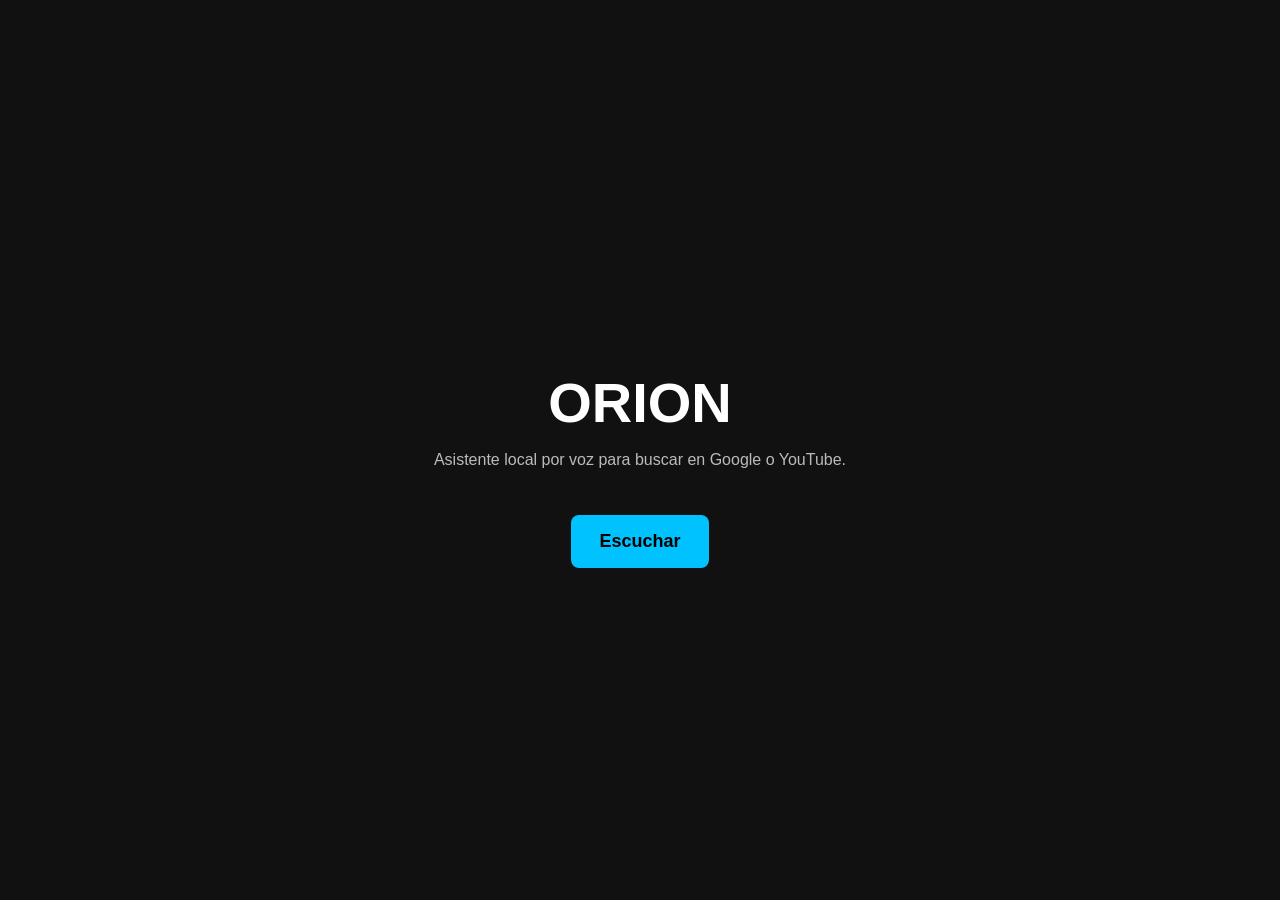
==== templates/index.html @ c93ee53b "Separating the app.py from html/css/js files" ====
<!DOCTYPE html>
<html lang="es">
<head>
    <meta charset="UTF-8">
    <title>ORION</title>
    <link rel="stylesheet" href="/static/style.css">
</head>
<body>
    <main>
        <h1>ORION</h1>
        <p>Asistente local por voz para buscar en Google o YouTube.</p>

        <button id="listenButton">Escuchar</button>

        <section class="result" id="resultBox">
            <h2>Resultado:</h2>

            <p><strong>Texto detectado:</strong></p>
            <pre id="textResult"></pre>

            <p><strong>JSON:</strong></p>
            <pre id="jsonResult"></pre>

            <p><strong>URL:</strong></p>
            <a id="urlResult" href="#" target="_blank"></a>
        </section>
    </main>

    <script src="/static/main.js"></script>
</body>
</html>
---- static/style.css ----
body {
    font-family: Arial, sans-serif;
    background-color: #111;
    color: white;
    display: flex;
    justify-content: center;
    align-items: center;
    min-height: 100vh;
    margin: 0;
}

main {
    width: 90%;
    max-width: 700px;
    text-align: center;
}

h1 {
    font-size: 56px;
    margin-bottom: 10px;
}

p {
    color: #bbb;
}

button {
    margin-top: 30px;
    padding: 16px 28px;
    font-size: 18px;
    border: none;
    border-radius: 8px;
    cursor: pointer;
    background-color: #00c2ff;
    color: #000;
    font-weight: bold;
}

button:disabled {
    opacity: 0.5;
    cursor: wait;
}

.result {
    margin-top: 30px;
    text-align: left;
    background-color: #1e1e1e;
    padding: 20px;
    border-radius: 8px;
    display: none;
}

pre {
    white-space: pre-wrap;
    background-color: #000;
    padding: 15px;
    border-radius: 6px;
    overflow-x: auto;
}

a {
    color: #00c2ff;
}
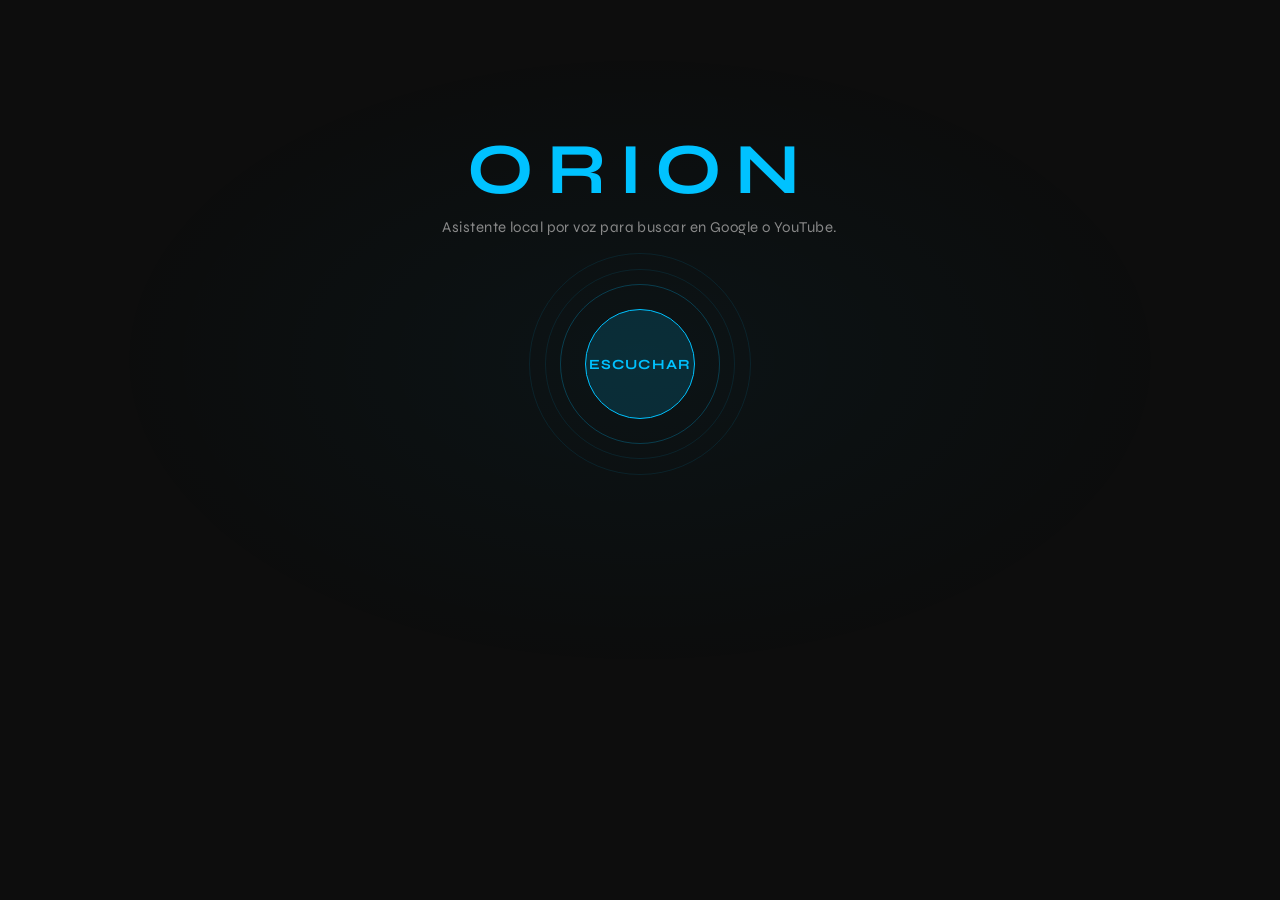
==== commit b2771875: "improved appearance" ====
--- a/templates/index.html
+++ b/templates/index.html
@@ -3,6 +3,9 @@
 <head>
     <meta charset="UTF-8">
     <title>ORION</title>
+    <link rel="preconnect" href="https://fonts.googleapis.com">
+    <link rel="preconnect" href="https://fonts.gstatic.com" crossorigin>
+    <link href="https://fonts.googleapis.com/css2?family=Syne:wght@400;700&family=Space+Mono&display=swap" rel="stylesheet">
     <link rel="stylesheet" href="/static/style.css">
 </head>
 <body>
@@ -10,18 +13,22 @@
         <h1>ORION</h1>
         <p>Asistente local por voz para buscar en Google o YouTube.</p>
 
-        <button id="listenButton">Escuchar</button>
+        <div class="orb" id="orb">
+            <button id="listenButton">Escuchar</button>
+        </div>
+
+        <span class="status" id="status"></span>
 
         <section class="result" id="resultBox">
-            <h2>Resultado:</h2>
+            <h2>Resultado</h2>
 
-            <p><strong>Texto detectado:</strong></p>
+            <p><strong>Texto detectado</strong></p>
             <pre id="textResult"></pre>
 
-            <p><strong>JSON:</strong></p>
+            <p><strong>JSON</strong></p>
             <pre id="jsonResult"></pre>
 
-            <p><strong>URL:</strong></p>
+            <p><strong>URL</strong></p>
             <a id="urlResult" href="#" target="_blank"></a>
         </section>
     </main>
--- a/static/style.css
+++ b/static/style.css
@@ -1,63 +1,215 @@
+:root {
+    --accent: #00c2ff;
+    --accent-dim: rgba(0, 194, 255, 0.15);
+    --bg: #0d0d0d;
+    --surface: #161616;
+    --surface-2: #1f1f1f;
+    --text: #f0f0f0;
+    --muted: #888;
+    --radius: 10px;
+}
+
+* {
+    box-sizing: border-box;
+    margin: 0;
+    padding: 0;
+}
+
 body {
-    font-family: Arial, sans-serif;
-    background-color: #111;
-    color: white;
+    font-family: 'Syne', sans-serif;
+    background-color: var(--bg);
+    color: var(--text);
     display: flex;
     justify-content: center;
     align-items: center;
     min-height: 100vh;
-    margin: 0;
+    position: relative;
+    overflow-x: hidden;
+}
+
+/* subtle radial depth behind the content */
+body::before {
+    content: '';
+    position: fixed;
+    inset: 0;
+    background: radial-gradient(ellipse 60% 50% at 50% 40%, rgba(0,194,255,0.04) 0%, transparent 70%);
+    pointer-events: none;
 }
 
 main {
     width: 90%;
-    max-width: 700px;
+    max-width: 680px;
     text-align: center;
+    padding: 3rem 0;
+    position: relative;
+    z-index: 1;
 }
 
 h1 {
-    font-size: 56px;
-    margin-bottom: 10px;
-}
-
-p {
-    color: #bbb;
-}
-
+    font-size: 72px;
+    font-weight: 700;
+    letter-spacing: 0.18em;
+    text-transform: uppercase;
+    color: var(--accent);
+    line-height: 1;
+    margin-bottom: 12px;
+}
+
+main > p {
+    color: var(--muted);
+    font-size: 15px;
+    margin-bottom: 48px;
+    letter-spacing: 0.03em;
+}
+
+/* ── Orb ─────────────────────────────── */
+.orb {
+    position: relative;
+    display: inline-flex;
+    align-items: center;
+    justify-content: center;
+    width: 160px;
+    height: 160px;
+    border-radius: 50%;
+    border: 1px solid rgba(0,194,255,0.25);
+    transition: border-color 0.3s;
+}
+
+.orb::before,
+.orb::after {
+    content: '';
+    position: absolute;
+    border-radius: 50%;
+    border: 1px solid rgba(0,194,255,0.1);
+    animation: none;
+}
+
+.orb::before { inset: -16px; }
+.orb::after  { inset: -32px; }
+
+.orb.listening {
+    border-color: var(--accent);
+}
+
+.orb.listening::before,
+.orb.listening::after {
+    border-color: rgba(0,194,255,0.35);
+    animation: pulse 2s ease-out infinite;
+}
+
+.orb.listening::after {
+    animation-delay: 0.6s;
+}
+
+@keyframes pulse {
+    0%   { transform: scale(1);    opacity: 1; }
+    100% { transform: scale(1.25); opacity: 0; }
+}
+
+/* ── Button ──────────────────────────── */
 button {
-    margin-top: 30px;
-    padding: 16px 28px;
-    font-size: 18px;
-    border: none;
-    border-radius: 8px;
+    width: 110px;
+    height: 110px;
+    border-radius: 50%;
+    border: 1.5px solid var(--accent);
+    background: var(--accent-dim);
+    color: var(--accent);
+    font-family: 'Syne', sans-serif;
+    font-size: 14px;
+    font-weight: 700;
+    letter-spacing: 0.08em;
+    text-transform: uppercase;
     cursor: pointer;
-    background-color: #00c2ff;
-    color: #000;
-    font-weight: bold;
+    transition: background 0.2s, transform 0.15s;
+}
+
+button:hover:not(:disabled) {
+    background: rgba(0,194,255,0.25);
+    transform: scale(1.04);
+}
+
+button:active:not(:disabled) {
+    transform: scale(0.97);
 }
 
 button:disabled {
-    opacity: 0.5;
+    opacity: 0.45;
     cursor: wait;
 }
 
+/* ── Status label ────────────────────── */
+.status {
+    display: block;
+    height: 20px;
+    margin-top: 20px;
+    font-size: 13px;
+    letter-spacing: 0.1em;
+    color: var(--accent);
+    opacity: 0;
+    transition: opacity 0.3s;
+}
+
+.status.visible {
+    opacity: 1;
+}
+
+/* ── Result box ──────────────────────── */
 .result {
-    margin-top: 30px;
+    margin-top: 48px;
     text-align: left;
-    background-color: #1e1e1e;
-    padding: 20px;
-    border-radius: 8px;
-    display: none;
+    background: var(--surface);
+    border: 1px solid rgba(0,194,255,0.12);
+    border-radius: var(--radius);
+    padding: 24px;
+    opacity: 0;
+    transform: translateY(12px);
+    transition: opacity 0.4s ease, transform 0.4s ease;
+    pointer-events: none;
+}
+
+.result.visible {
+    opacity: 1;
+    transform: translateY(0);
+    pointer-events: auto;
+}
+
+.result h2 {
+    font-size: 13px;
+    letter-spacing: 0.12em;
+    text-transform: uppercase;
+    color: var(--accent);
+    margin-bottom: 20px;
+}
+
+.result p {
+    font-size: 12px;
+    letter-spacing: 0.1em;
+    text-transform: uppercase;
+    color: var(--muted);
+    margin: 16px 0 6px;
 }
 
 pre {
+    font-family: 'Space Mono', monospace;
+    font-size: 13px;
     white-space: pre-wrap;
-    background-color: #000;
-    padding: 15px;
+    background: var(--surface-2);
+    border-left: 2px solid rgba(0,194,255,0.3);
+    padding: 14px 16px;
     border-radius: 6px;
     overflow-x: auto;
+    color: var(--text);
+    line-height: 1.6;
 }
 
 a {
-    color: #00c2ff;
+    font-family: 'Space Mono', monospace;
+    font-size: 13px;
+    color: var(--accent);
+    word-break: break-all;
+    text-underline-offset: 3px;
+}
+
+a:hover {
+    opacity: 0.8;
 }
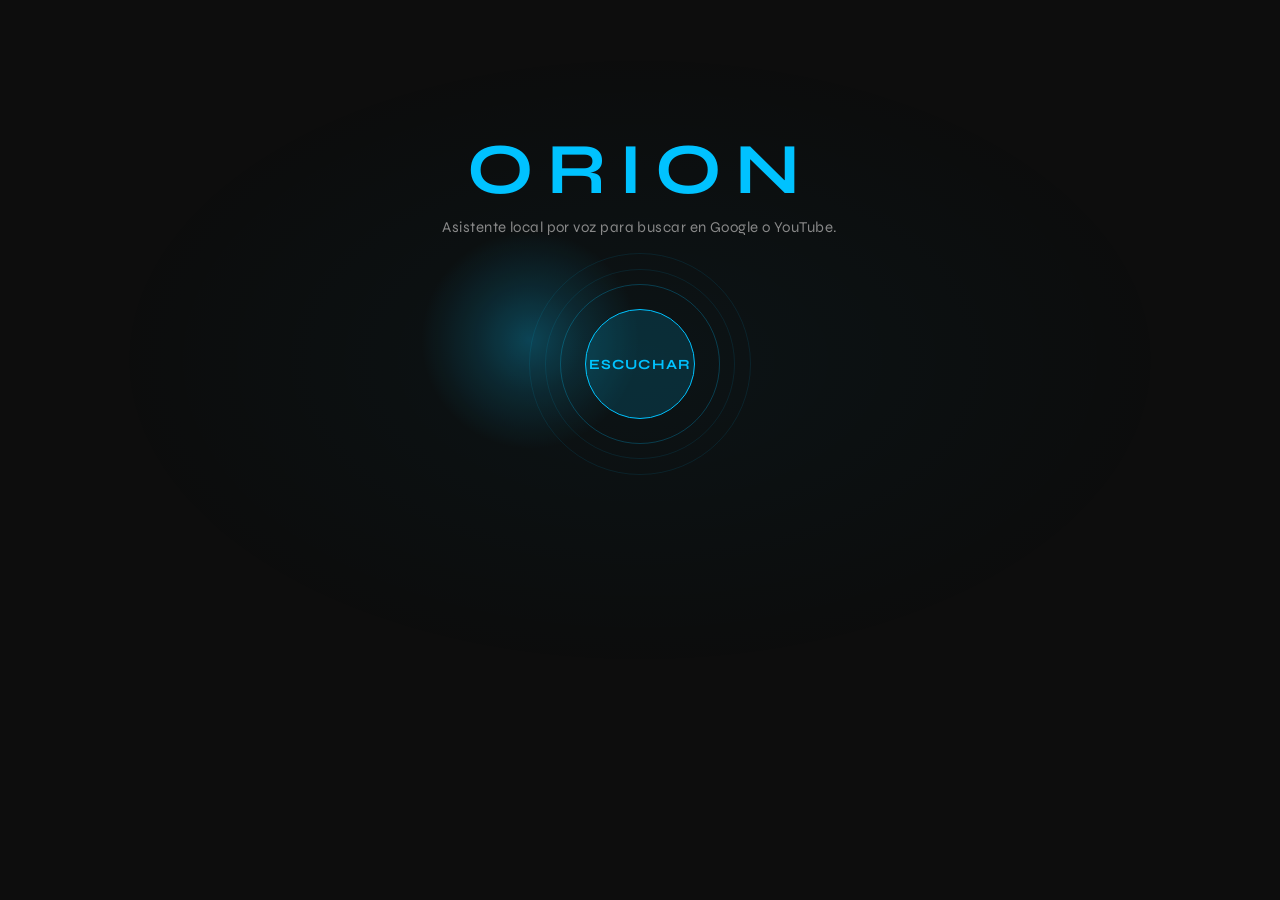
==== commit ffb30c4c: "solving errors" ====
--- a/templates/index.html
+++ b/templates/index.html
@@ -2,13 +2,18 @@
 <html lang="es">
 <head>
     <meta charset="UTF-8">
+    <meta name="viewport" content="width=device-width, initial-scale=1.0">
     <title>ORION</title>
+
     <link rel="preconnect" href="https://fonts.googleapis.com">
     <link rel="preconnect" href="https://fonts.gstatic.com" crossorigin>
     <link href="https://fonts.googleapis.com/css2?family=Syne:wght@400;700&family=Space+Mono&display=swap" rel="stylesheet">
+
     <link rel="stylesheet" href="/static/style.css">
 </head>
 <body>
+    <div class="cursor-glow" id="cursorGlow"></div>
+
     <main>
         <h1>ORION</h1>
         <p>Asistente local por voz para buscar en Google o YouTube.</p>
--- a/static/style.css
+++ b/static/style.css
@@ -16,7 +16,7 @@
 }
 
 body {
-    font-family: 'Syne', sans-serif;
+    font-family: "Syne", sans-serif;
     background-color: var(--bg);
     color: var(--text);
     display: flex;
@@ -27,13 +27,33 @@
     overflow-x: hidden;
 }
 
-/* subtle radial depth behind the content */
 body::before {
-    content: '';
+    content: "";
     position: fixed;
     inset: 0;
-    background: radial-gradient(ellipse 60% 50% at 50% 40%, rgba(0,194,255,0.04) 0%, transparent 70%);
+    background: radial-gradient(
+        ellipse 60% 50% at 50% 40%,
+        rgba(0, 194, 255, 0.04) 0%,
+        transparent 70%
+    );
     pointer-events: none;
+}
+
+.cursor-glow {
+    position: fixed;
+    width: 220px;
+    height: 220px;
+    border-radius: 50%;
+    background: radial-gradient(
+        circle,
+        rgba(0, 194, 255, 0.28) 0%,
+        rgba(0, 194, 255, 0.12) 35%,
+        transparent 70%
+    );
+    transform: translate(-50%, -50%);
+    pointer-events: none;
+    z-index: 9999;
+    mix-blend-mode: screen;
 }
 
 main {
@@ -62,7 +82,6 @@
     letter-spacing: 0.03em;
 }
 
-/* ── Orb ─────────────────────────────── */
 .orb {
     position: relative;
     display: inline-flex;
@@ -71,21 +90,25 @@
     width: 160px;
     height: 160px;
     border-radius: 50%;
-    border: 1px solid rgba(0,194,255,0.25);
+    border: 1px solid rgba(0, 194, 255, 0.25);
     transition: border-color 0.3s;
 }
 
 .orb::before,
 .orb::after {
-    content: '';
+    content: "";
     position: absolute;
     border-radius: 50%;
-    border: 1px solid rgba(0,194,255,0.1);
-    animation: none;
-}
-
-.orb::before { inset: -16px; }
-.orb::after  { inset: -32px; }
+    border: 1px solid rgba(0, 194, 255, 0.1);
+}
+
+.orb::before {
+    inset: -16px;
+}
+
+.orb::after {
+    inset: -32px;
+}
 
 .orb.listening {
     border-color: var(--accent);
@@ -93,7 +116,7 @@
 
 .orb.listening::before,
 .orb.listening::after {
-    border-color: rgba(0,194,255,0.35);
+    border-color: rgba(0, 194, 255, 0.35);
     animation: pulse 2s ease-out infinite;
 }
 
@@ -102,11 +125,17 @@
 }
 
 @keyframes pulse {
-    0%   { transform: scale(1);    opacity: 1; }
-    100% { transform: scale(1.25); opacity: 0; }
-}
-
-/* ── Button ──────────────────────────── */
+    0% {
+        transform: scale(1);
+        opacity: 1;
+    }
+
+    100% {
+        transform: scale(1.25);
+        opacity: 0;
+    }
+}
+
 button {
     width: 110px;
     height: 110px;
@@ -114,7 +143,7 @@
     border: 1.5px solid var(--accent);
     background: var(--accent-dim);
     color: var(--accent);
-    font-family: 'Syne', sans-serif;
+    font-family: "Syne", sans-serif;
     font-size: 14px;
     font-weight: 700;
     letter-spacing: 0.08em;
@@ -124,7 +153,7 @@
 }
 
 button:hover:not(:disabled) {
-    background: rgba(0,194,255,0.25);
+    background: rgba(0, 194, 255, 0.25);
     transform: scale(1.04);
 }
 
@@ -137,7 +166,6 @@
     cursor: wait;
 }
 
-/* ── Status label ────────────────────── */
 .status {
     display: block;
     height: 20px;
@@ -153,12 +181,11 @@
     opacity: 1;
 }
 
-/* ── Result box ──────────────────────── */
 .result {
     margin-top: 48px;
     text-align: left;
     background: var(--surface);
-    border: 1px solid rgba(0,194,255,0.12);
+    border: 1px solid rgba(0, 194, 255, 0.12);
     border-radius: var(--radius);
     padding: 24px;
     opacity: 0;
@@ -190,11 +217,11 @@
 }
 
 pre {
-    font-family: 'Space Mono', monospace;
+    font-family: "Space Mono", monospace;
     font-size: 13px;
     white-space: pre-wrap;
     background: var(--surface-2);
-    border-left: 2px solid rgba(0,194,255,0.3);
+    border-left: 2px solid rgba(0, 194, 255, 0.3);
     padding: 14px 16px;
     border-radius: 6px;
     overflow-x: auto;
@@ -203,7 +230,7 @@
 }
 
 a {
-    font-family: 'Space Mono', monospace;
+    font-family: "Space Mono", monospace;
     font-size: 13px;
     color: var(--accent);
     word-break: break-all;
